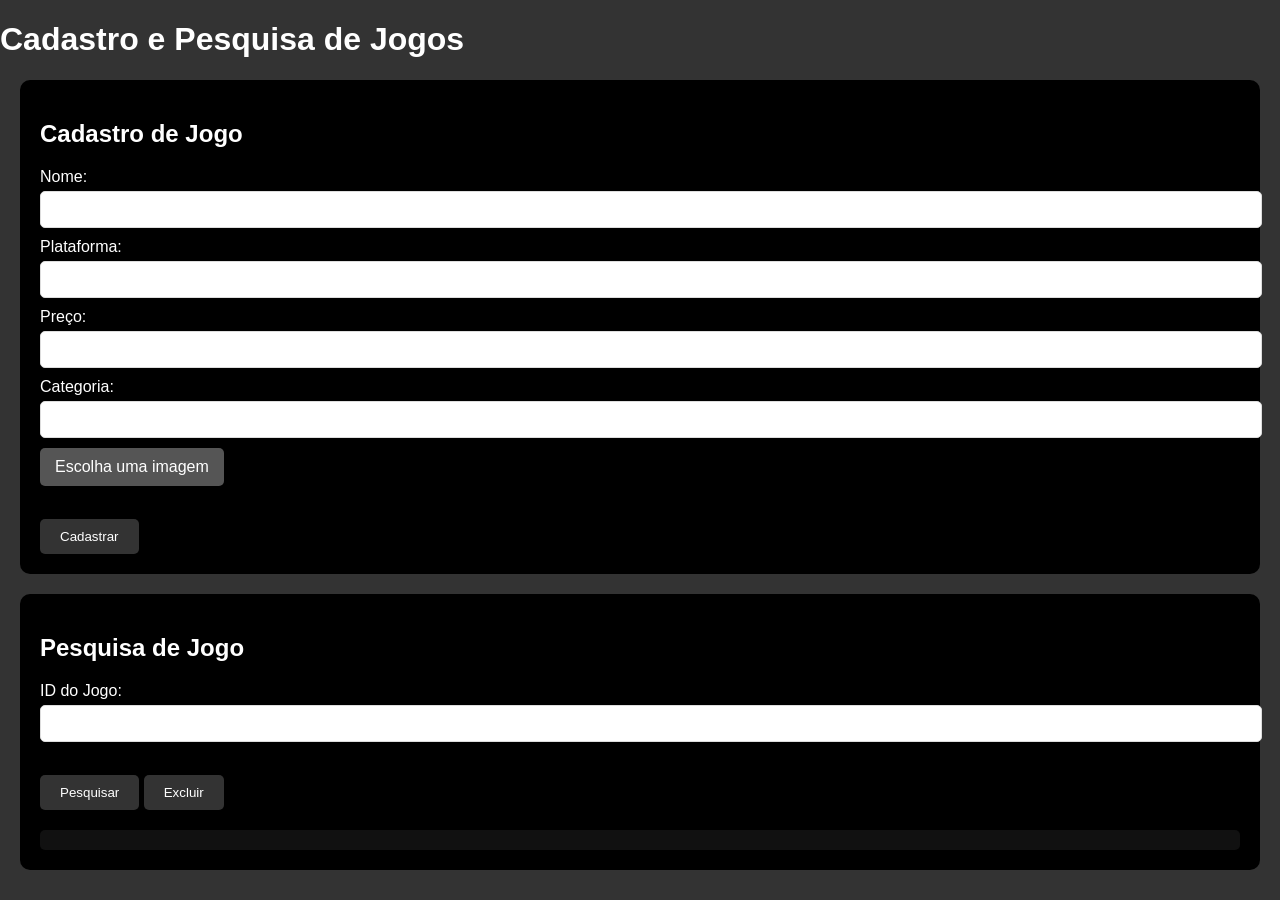
==== prjCadProduto/target/classes/static/index.html @ 532fb05b "Add files via upload" ====
<!DOCTYPE html>
<html lang="pt-BR">

<head>
    <meta charset="UTF-8">
    <meta name="viewport" content="width=device-width, initial-scale=1.0">
    <title>Cadastro e Pesquisa de Jogos</title>
    <link rel="stylesheet" href="style.css">
</head>

<body>

<h1>Cadastro e Pesquisa de Jogos</h1>

<div id="cadastro">

    <h2>Cadastro de Jogo</h2>

    <form id="cadastroForm">

        <label for="name">Nome:</label>
        <input type="text" id="name" name="name" required>
        <br>

        <label for="platform">Plataforma:</label>
        <input type="text" id="platform" name="platform" required>
        <br>

        <label for="price">Preço:</label>
        <input type="number" id="price" name="price" step="0.01" required>
        <br>

        <label for="category">Categoria:</label>
        <input type="text" id="category" name="category" required>
        <br>

        <label class="label-file">
            Escolha uma imagem
            <input type="file" id="thumbnail" name="thumbnail" accept=".jpg, .jpeg, .png" required>
        </label>

        <br><br>

        <button type="submit">Cadastrar</button>

    </form>

</div>


<div id="pesquisa">

    <h2>Pesquisa de Jogo</h2>

    <form id="pesquisaForm">

        <label for="searchId">ID do Jogo:</label>
        <input type="number" id="searchId" name="searchId">

        <br><br>

        <button type="button" onclick="pesquisarJogo()">Pesquisar</button>
        <button type="button" onclick="excluirJogo()">Excluir</button>

    </form>

    <div id="resultadoPesquisa"></div>

</div>

<script src="script.js"></script>

</body>
</html>
---- prjCadProduto/target/classes/static/style.css ----
/* style.css */

body {
    font-family: Arial, sans-serif;
    background-color: #333;
    color: #fff;
    margin: 0;
    padding: 0;
}

h1, h2, h3 {
    color: #fff;
}

/* Containers */
#cadastro, #pesquisa {
    background-color: #000;
    padding: 20px;
    margin: 20px;
    border-radius: 10px;
}

/* Labels */
label {
    display: block;
    margin-bottom: 5px;
}

/* Inputs texto e número */
input[type="text"],
input[type="number"] {
    width: 100%;
    padding: 10px;
    margin-bottom: 10px;
    border: 1px solid #ddd;
    border-radius: 5px;
    background-color: #fff;
    color: #333;
}

/* Input file escondido */
input[type="file"] {
    display: none;
}

/* Botão estilizado para arquivo */
.label-file {
    display: inline-block;
    background-color: #555;
    color: #fff;
    padding: 10px 15px;
    border-radius: 5px;
    cursor: pointer;
    margin-bottom: 10px;
}

.label-file:hover {
    background-color: #777;
}

/* Botões */
button {
    background-color: #333;
    color: #fff;
    padding: 10px 20px;
    border: none;
    border-radius: 5px;
    cursor: pointer;
    margin-top: 5px;
}

button:hover {
    background-color: #444;
}

/* Resultado da pesquisa */
#resultadoPesquisa {
    margin-top: 20px;
    padding: 10px;
    background-color: #111;
    border-radius: 5px;
}

/* Imagem retornada da API */
#resultadoPesquisa img {
    max-width: 200px;
    margin-top: 10px;
    border-radius: 5px;
    border: 2px solid #444;
}
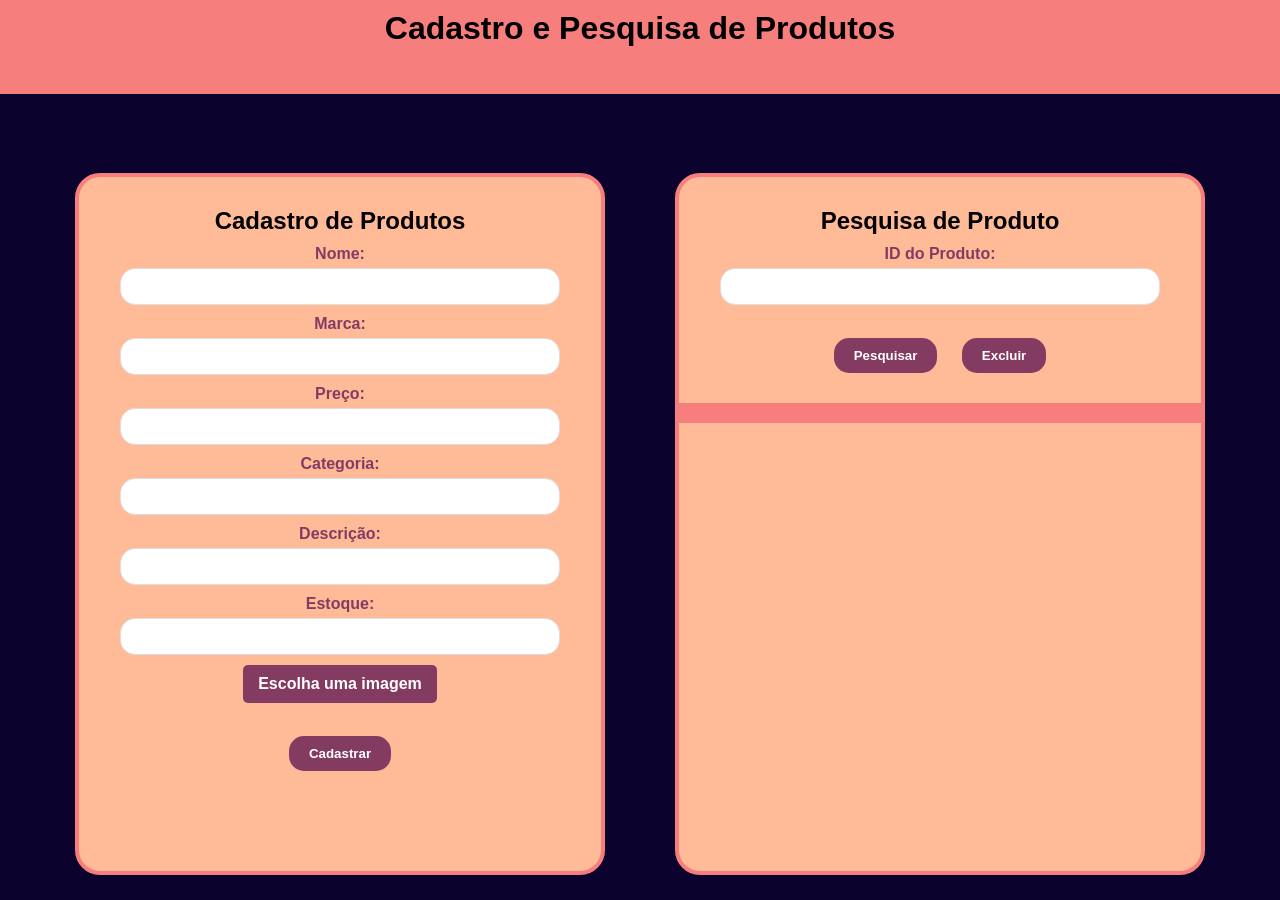
==== commit 2d8bff06: "Mudanças no front e nas entidades Entidade produtos com novas variáveis e adaptação no js para funci" ====
--- a/prjCadProduto/target/classes/static/index.html
+++ b/prjCadProduto/target/classes/static/index.html
@@ -4,17 +4,18 @@
 <head>
     <meta charset="UTF-8">
     <meta name="viewport" content="width=device-width, initial-scale=1.0">
-    <title>Cadastro e Pesquisa de Jogos</title>
+    <title>Cadastro e Pesquisa de Produtos</title>
     <link rel="stylesheet" href="style.css">
 </head>
 
 <body>
 
-<h1>Cadastro e Pesquisa de Jogos</h1>
+<h1>Cadastro e Pesquisa de Produtos</h1>
 
-<div id="cadastro">
+<main>
+    <div id="cadastro">
 
-    <h2>Cadastro de Jogo</h2>
+    <h2>Cadastro de Produtos</h2>
 
     <form id="cadastroForm">
 
@@ -22,8 +23,8 @@
         <input type="text" id="name" name="name" required>
         <br>
 
-        <label for="platform">Plataforma:</label>
-        <input type="text" id="platform" name="platform" required>
+        <label for="brand">Marca:</label>
+        <input type="text" id="brand" name="brand" required>
         <br>
 
         <label for="price">Preço:</label>
@@ -33,6 +34,14 @@
         <label for="category">Categoria:</label>
         <input type="text" id="category" name="category" required>
         <br>
+		
+		<label for="description">Descrição:</label>
+		<input type="text" id="description" name="description" required>
+		<br>
+
+		<label for="category">Estoque:</label>
+		<input type="number" id="stock" name="stock" required>
+		<br>
 
         <label class="label-file">
             Escolha uma imagem
@@ -50,23 +59,23 @@
 
 <div id="pesquisa">
 
-    <h2>Pesquisa de Jogo</h2>
+    <h2>Pesquisa de Produto</h2>
 
     <form id="pesquisaForm">
 
-        <label for="searchId">ID do Jogo:</label>
+        <label for="searchId">ID do Produto:</label>
         <input type="number" id="searchId" name="searchId">
 
         <br><br>
 
-        <button type="button" onclick="pesquisarJogo()">Pesquisar</button>
-        <button type="button" onclick="excluirJogo()">Excluir</button>
-
+        <button type="button" onclick="pesquisarProduto()">Pesquisar</button>
+        <button type="button" onclick="excluirProduto()">Excluir</button>
     </form>
 
     <div id="resultadoPesquisa"></div>
 
 </div>
+</main>
 
 <script src="script.js"></script>
 
--- a/prjCadProduto/target/classes/static/style.css
+++ b/prjCadProduto/target/classes/static/style.css
@@ -1,39 +1,62 @@
 /* style.css */
-
-body {
+*{
+    text-align: center;
     font-family: Arial, sans-serif;
-    background-color: #333;
-    color: #fff;
+    color: #843B62;
     margin: 0;
     padding: 0;
 }
 
+body {
+    display: grid;
+    height: 100vh;
+    width: 100vw;
+    background-color: #0B032D;
+}
+
+main{
+    display: grid;
+    grid-template-columns: 1fr 1fr;
+    gap: 20px;
+    margin: 0;
+    margin-left: 50px;
+    margin-right: 50px;
+}
+
 h1, h2, h3 {
-    color: #fff;
+    color: #000000;
+    margin: 0;
+    margin-top: 20px;
+    padding: 10px;
+}
+h1{
+    background-color: #F67E7D;
+    margin: 0;
+    height: 50%;
 }
 
 /* Containers */
 #cadastro, #pesquisa {
-    background-color: #000;
-    padding: 20px;
-    margin: 20px;
-    border-radius: 10px;
+    background-color: #ffba97;
+    border-radius: 25px;
+    margin: 25px;
+    border: 4px solid #F67E7D;
 }
-
 /* Labels */
 label {
     display: block;
     margin-bottom: 5px;
+    font-weight: bolder;
 }
 
 /* Inputs texto e número */
 input[type="text"],
 input[type="number"] {
-    width: 100%;
+    width: 80%;
     padding: 10px;
     margin-bottom: 10px;
     border: 1px solid #ddd;
-    border-radius: 5px;
+    border-radius: 15px;
     background-color: #fff;
     color: #333;
 }
@@ -46,39 +69,43 @@
 /* Botão estilizado para arquivo */
 .label-file {
     display: inline-block;
-    background-color: #555;
+    background-color: #843B62;
     color: #fff;
     padding: 10px 15px;
     border-radius: 5px;
     cursor: pointer;
     margin-bottom: 10px;
+    transition: 0.4s;
 }
 
 .label-file:hover {
-    background-color: #777;
+    scale: 1.05;
 }
 
 /* Botões */
 button {
-    background-color: #333;
+    background-color: #843B62;
     color: #fff;
     padding: 10px 20px;
     border: none;
-    border-radius: 5px;
+    border-radius: 15px;
     cursor: pointer;
+    margin: 10px;
     margin-top: 5px;
+    font-weight: bolder;
+    transition: 0.4s;
 }
 
 button:hover {
-    background-color: #444;
+    scale: 1.05;
+    background-color: #843B62;
 }
 
 /* Resultado da pesquisa */
 #resultadoPesquisa {
     margin-top: 20px;
     padding: 10px;
-    background-color: #111;
-    border-radius: 5px;
+    background-color: #F67E7D;
 }
 
 /* Imagem retornada da API */
@@ -86,5 +113,5 @@
     max-width: 200px;
     margin-top: 10px;
     border-radius: 5px;
-    border: 2px solid #444;
-}+    border: 2px solid #843B62;
+}
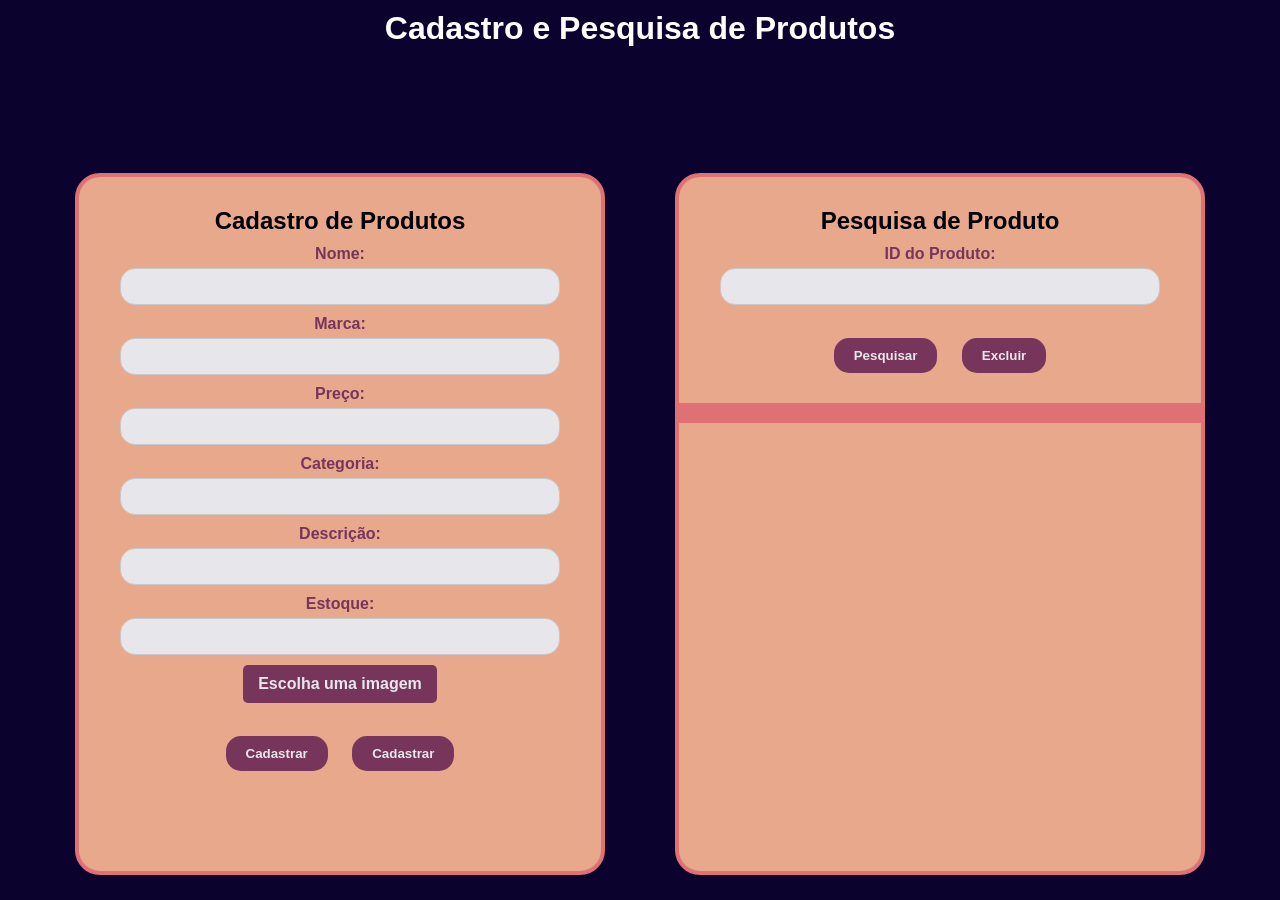
==== commit e4d2299b: "Correção de bugs" ====
--- a/prjCadProduto/target/classes/static/index.html
+++ b/prjCadProduto/target/classes/static/index.html
@@ -10,74 +10,77 @@
 
 <body>
 
-<h1>Cadastro e Pesquisa de Produtos</h1>
+    <h1>Cadastro e Pesquisa de Produtos</h1>
 
-<main>
-    <div id="cadastro">
+    <main>
+        <div id="cadastro">
 
-    <h2>Cadastro de Produtos</h2>
+            <h2>Cadastro de Produtos</h2>
 
-    <form id="cadastroForm">
+            <form id="cadastroForm">
 
-        <label for="name">Nome:</label>
-        <input type="text" id="name" name="name" required>
-        <br>
+                <label for="name">Nome:</label>
+                <input type="text" id="name" name="name" required>
+                <br>
 
-        <label for="brand">Marca:</label>
-        <input type="text" id="brand" name="brand" required>
-        <br>
+                <label for="brand">Marca:</label>
+                <input type="text" id="brand" name="brand" required>
+                <br>
 
-        <label for="price">Preço:</label>
-        <input type="number" id="price" name="price" step="0.01" required>
-        <br>
+                <label for="price">Preço:</label>
+                <input type="number" id="price" name="price" step="0.01" required>
+                <br>
 
-        <label for="category">Categoria:</label>
-        <input type="text" id="category" name="category" required>
-        <br>
-		
-		<label for="description">Descrição:</label>
-		<input type="text" id="description" name="description" required>
-		<br>
+                <label for="category">Categoria:</label>
+                <input type="text" id="category" name="category" required>
+                <br>
 
-		<label for="category">Estoque:</label>
-		<input type="number" id="stock" name="stock" required>
-		<br>
+                <label for="description">Descrição:</label>
+                <input type="text" id="description" name="description" required>
+                <br>
 
-        <label class="label-file">
-            Escolha uma imagem
-            <input type="file" id="thumbnail" name="thumbnail" accept=".jpg, .jpeg, .png" required>
-        </label>
+                <label for="category">Estoque:</label>
+                <input type="number" id="stock" name="stock" required>
+                <br>
 
-        <br><br>
+                <label class="label-file">
+                    Escolha uma imagem
+                    <input type="file" id="thumbnail" name="thumbnail" accept=".jpg, .jpeg, .png" required>
+                </label>
 
-        <button type="submit">Cadastrar</button>
+                <br><br>
+				<button onclick="cadastrarProduto(event)">Cadastrar</button>
 
-    </form>
+                <button type="submit" onclick="cadastrarProduto()">Cadastrar</button>
 
-</div>
+            </form>
+
+        </div>
 
 
-<div id="pesquisa">
+        <div id="pesquisa">
 
-    <h2>Pesquisa de Produto</h2>
+            <h2>Pesquisa de Produto</h2>
 
-    <form id="pesquisaForm">
+            <form id="pesquisaForm">
 
-        <label for="searchId">ID do Produto:</label>
-        <input type="number" id="searchId" name="searchId">
+                <label for="searchId">ID do Produto:</label>
+                <input type="number" id="searchId" name="searchId">
 
-        <br><br>
+                <br><br>
 
-        <button type="button" onclick="pesquisarProduto()">Pesquisar</button>
-        <button type="button" onclick="excluirProduto()">Excluir</button>
-    </form>
+                <button type="button" onclick="pesquisarProduto()">Pesquisar</button>
+                <button type="button" onclick="excluirProduto()">Excluir</button>
+            </form>
 
-    <div id="resultadoPesquisa"></div>
+            <div id="resultadoPesquisa"></div>
 
-</div>
-</main>
+        </div>
+    </main>
 
-<script src="script.js"></script>
+
+    <script src="script.js"></script>
 
 </body>
+
 </html>
--- a/prjCadProduto/target/classes/static/style.css
+++ b/prjCadProduto/target/classes/static/style.css
@@ -30,7 +30,7 @@
     padding: 10px;
 }
 h1{
-    background-color: #F67E7D;
+    color: white;
     margin: 0;
     height: 50%;
 }
@@ -41,6 +41,14 @@
     border-radius: 25px;
     margin: 25px;
     border: 4px solid #F67E7D;
+    transition: 0.3s;
+    opacity: 0.9;
+}
+
+#cadastro:hover, #pesquisa:hover {
+    opacity: 1;
+    scale: 1.03;
+    box-shadow: 0px 0px 2px white;
 }
 /* Labels */
 label {
